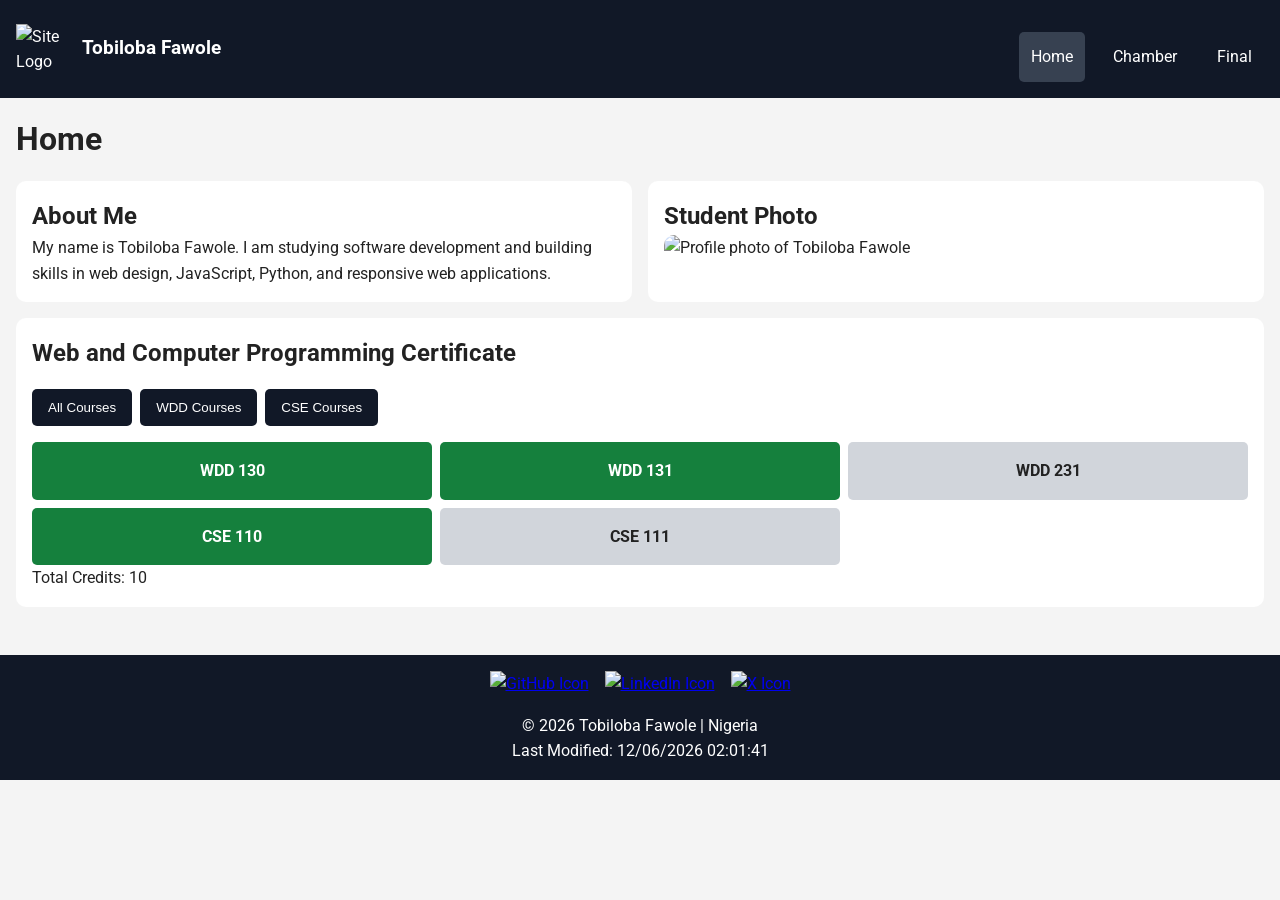
==== index.html @ 7fcece78 "first commit" ====
<!DOCTYPE html>
<html lang="en">
<head>
  <meta charset="UTF-8" />
  <meta name="viewport" content="width=device-width, initial-scale=1.0" />
  <meta name="description" content="WDD231 Course Home Page" />
  <meta name="author" content="Tobiloba Fawole" />

  <title>WDD231 | Home</title>

  <link rel="preconnect" href="https://fonts.googleapis.com">
  <link rel="preconnect" href="https://fonts.gstatic.com" crossorigin>
  <link href="https://fonts.googleapis.com/css2?family=Roboto:wght@300;400;500;700&display=swap" rel="stylesheet">

  <link rel="stylesheet" href="styles/normalize.css">
  <link rel="stylesheet" href="styles/small.css">
  <link rel="stylesheet" href="styles/larger.css">

  <script src="scripts/navigation.js" defer></script>
  <script src="scripts/date.js" defer></script>
  <script src="scripts/course.js" defer></script>
</head>

<body>

  <header>
    <div class="logo">
      <img src="images/logo.svg" alt="Site Logo" width="50" height="50">
      <span>Tobiloba Fawole</span>
    </div>

    <button id="menu-button">&#9776;</button>

    <nav id="nav-menu">
      <a href="index.html" class="active">Home</a>
      <a href="chamber/index.html">Chamber</a>
      <a href="final/index.html">Final</a>
    </nav>
  </header>

  <main>
    <h1>Home</h1>

    <div class="main-grid">

      <section class="card">
        <h2>About Me</h2>
        <p>
          My name is Tobiloba Fawole. I am studying software development and
          building skills in web design, JavaScript, Python, and responsive web applications.
        </p>
      </section>

      <section class="card">
        <h2>Student Photo</h2>
        <img src="images/profile.webp" alt="Profile photo of Tobiloba Fawole">
      </section>

      <section class="card certificate">
        <h2>Web and Computer Programming Certificate</h2>

        <div class="buttons">
          <button id="all">All Courses</button>
          <button id="wdd">WDD Courses</button>
          <button id="cse">CSE Courses</button>
        </div>

        <div id="courses"></div>

        <p id="credits"></p>
      </section>

    </div>
  </main>

  <footer>

    <div class="socials">
      <a href="https://github.com/" target="_blank">
        <img src="images/github.svg" alt="GitHub Icon" width="40" height="40">
      </a>

      <a href="https://linkedin.com/" target="_blank">
        <img src="images/linkedin.svg" alt="LinkedIn Icon" width="40" height="40">
      </a>

      <a href="https://x.com/" target="_blank">
        <img src="images/x.svg" alt="X Icon" width="40" height="40">
      </a>
    </div>

    <p>
      &copy; <span id="currentyear"></span> Tobiloba Fawole | Nigeria
    </p>

    <p id="lastModified"></p>

  </footer>

</body>
</html>
---- styles/small.css ----
/* small.css */

* {
  margin: 0;
  padding: 0;
  box-sizing: border-box;
}

body {
  font-family: 'Roboto', sans-serif;
  line-height: 1.6;
  background-color: #f4f4f4;
  color: #222;
}

header {
  background-color: #111827;
  color: white;
  padding: 1rem;
}

.logo {
  display: flex;
  align-items: center;
  gap: 1rem;
}

.logo span {
  font-size: 1.2rem;
  font-weight: 700;
}

#menu-button {
  margin-top: 1rem;
  padding: .5rem 1rem;
  border: none;
  background: white;
  cursor: pointer;
  font-size: 1.5rem;
}

nav {
  display: none;
  flex-direction: column;
  margin-top: 1rem;
}

nav.open {
  display: flex;
}

nav a {
  color: white;
  text-decoration: none;
  padding: .75rem;
}

nav a:hover,
nav a.active {
  background-color: #374151;
  border-radius: 5px;
}

main {
  padding: 1rem;
}

h1 {
  margin-bottom: 1rem;
}

.main-grid {
  display: grid;
  gap: 1rem;
}

.card {
  background: white;
  padding: 1rem;
  border-radius: 10px;
}

.card img {
  width: 100%;
  height: auto;
  border-radius: 10px;
}

.buttons {
  display: flex;
  flex-wrap: wrap;
  gap: .5rem;
  margin: 1rem 0;
}

.buttons button {
  padding: .7rem 1rem;
  border: none;
  background-color: #111827;
  color: white;
  cursor: pointer;
  border-radius: 5px;
}

#courses {
  display: grid;
  gap: .5rem;
}

.course {
  padding: 1rem;
  border-radius: 5px;
  text-align: center;
  font-weight: bold;
}

.completed {
  background-color: #15803d;
  color: white;
}

.not-completed {
  background-color: #d1d5db;
}

footer {
  margin-top: 2rem;
  background-color: #111827;
  color: white;
  text-align: center;
  padding: 1rem;
}

.socials {
  display: flex;
  justify-content: center;
  gap: 1rem;
  margin-bottom: 1rem;
}
---- styles/larger.css ----
/* larger.css */

@media screen and (min-width: 768px) {

  #menu-button {
    display: none;
  }

  nav {
    display: flex !important;
    flex-direction: row;
    justify-content: flex-end;
    gap: 1rem;
  }

  header {
    display: flex;
    justify-content: space-between;
    align-items: center;
  }

  .main-grid {
    grid-template-columns: 1fr 1fr;
  }

  .certificate {
    grid-column: span 2;
  }

  #courses {
    grid-template-columns: repeat(3, 1fr);
  }
}
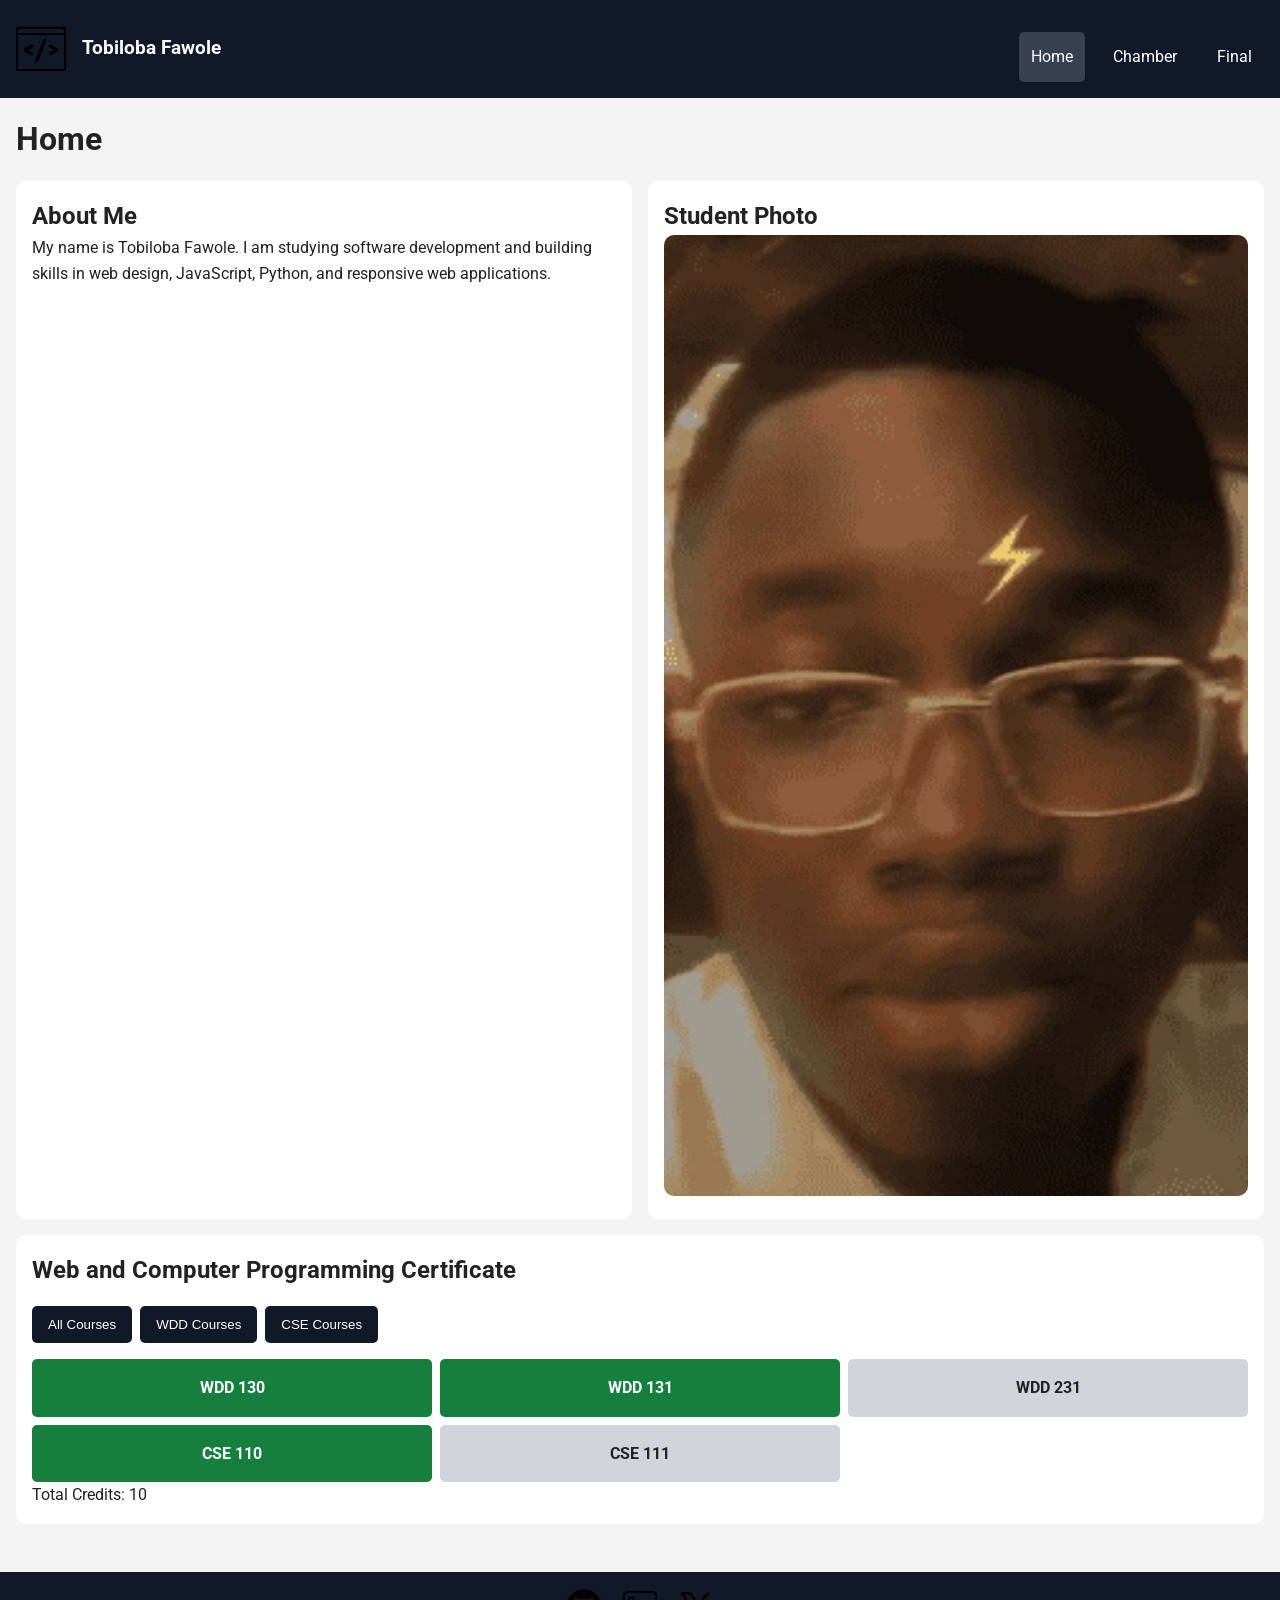
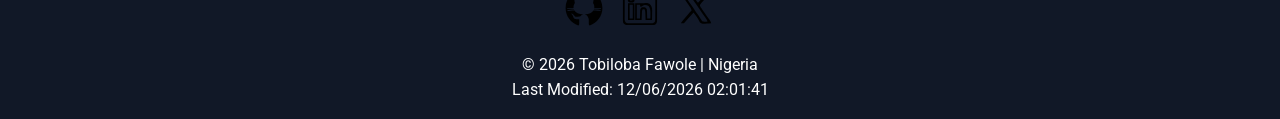
==== commit 0079769b: "images and meta" ====
--- a/index.html
+++ b/index.html
@@ -3,7 +3,7 @@
 <head>
   <meta charset="UTF-8" />
   <meta name="viewport" content="width=device-width, initial-scale=1.0" />
-  <meta name="description" content="WDD231 Course Home Page" />
+  <meta name="description" content="WDD231 course home page created by Tobiloba Fawole featuring responsive web design, JavaScript course filtering, and semantic HTML structure.">
   <meta name="author" content="Tobiloba Fawole" />
 
   <title>WDD231 | Home</title>
@@ -53,7 +53,7 @@
 
       <section class="card">
         <h2>Student Photo</h2>
-        <img src="images/profile.webp" alt="Profile photo of Tobiloba Fawole">
+        <img src="images/profile.webp" alt="Portrait photo of Tobiloba Fawole, software development student">
       </section>
 
       <section class="card certificate">
@@ -76,7 +76,7 @@
   <footer>
 
     <div class="socials">
-      <a href="https://github.com/" target="_blank">
+      <a href="https://github.com/Tobstron" target="_blank">
         <img src="images/github.svg" alt="GitHub Icon" width="40" height="40">
       </a>
 
@@ -85,7 +85,7 @@
       </a>
 
       <a href="https://x.com/" target="_blank">
-        <img src="images/x.svg" alt="X Icon" width="40" height="40">
+        <img src="images/twitter-logo.svg" alt="Twitter X social media icon" width="40" height="40">
       </a>
     </div>
 
--- a/styles/small.css
+++ b/styles/small.css
@@ -34,7 +34,8 @@
   margin-top: 1rem;
   padding: .5rem 1rem;
   border: none;
-  background: white;
+  background-color: #111827;
+  color: white;
   cursor: pointer;
   font-size: 1.5rem;
 }
